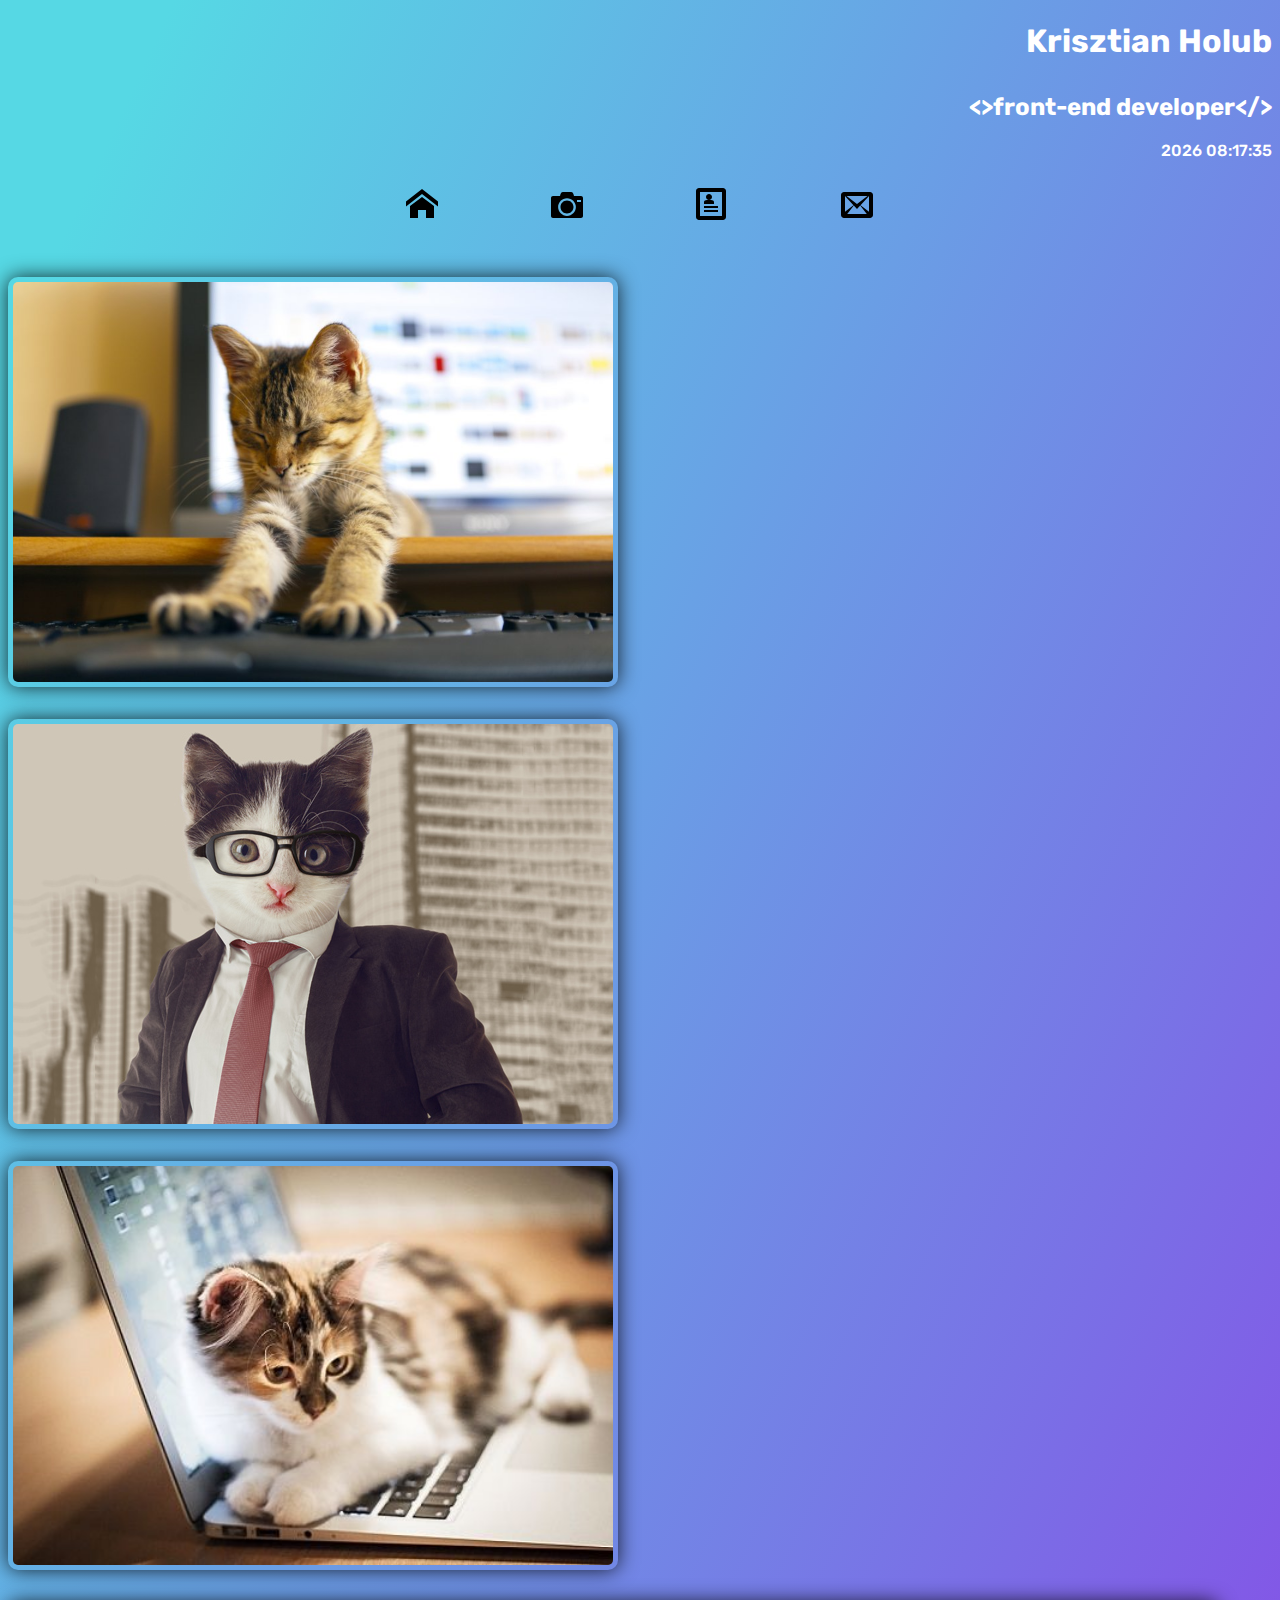
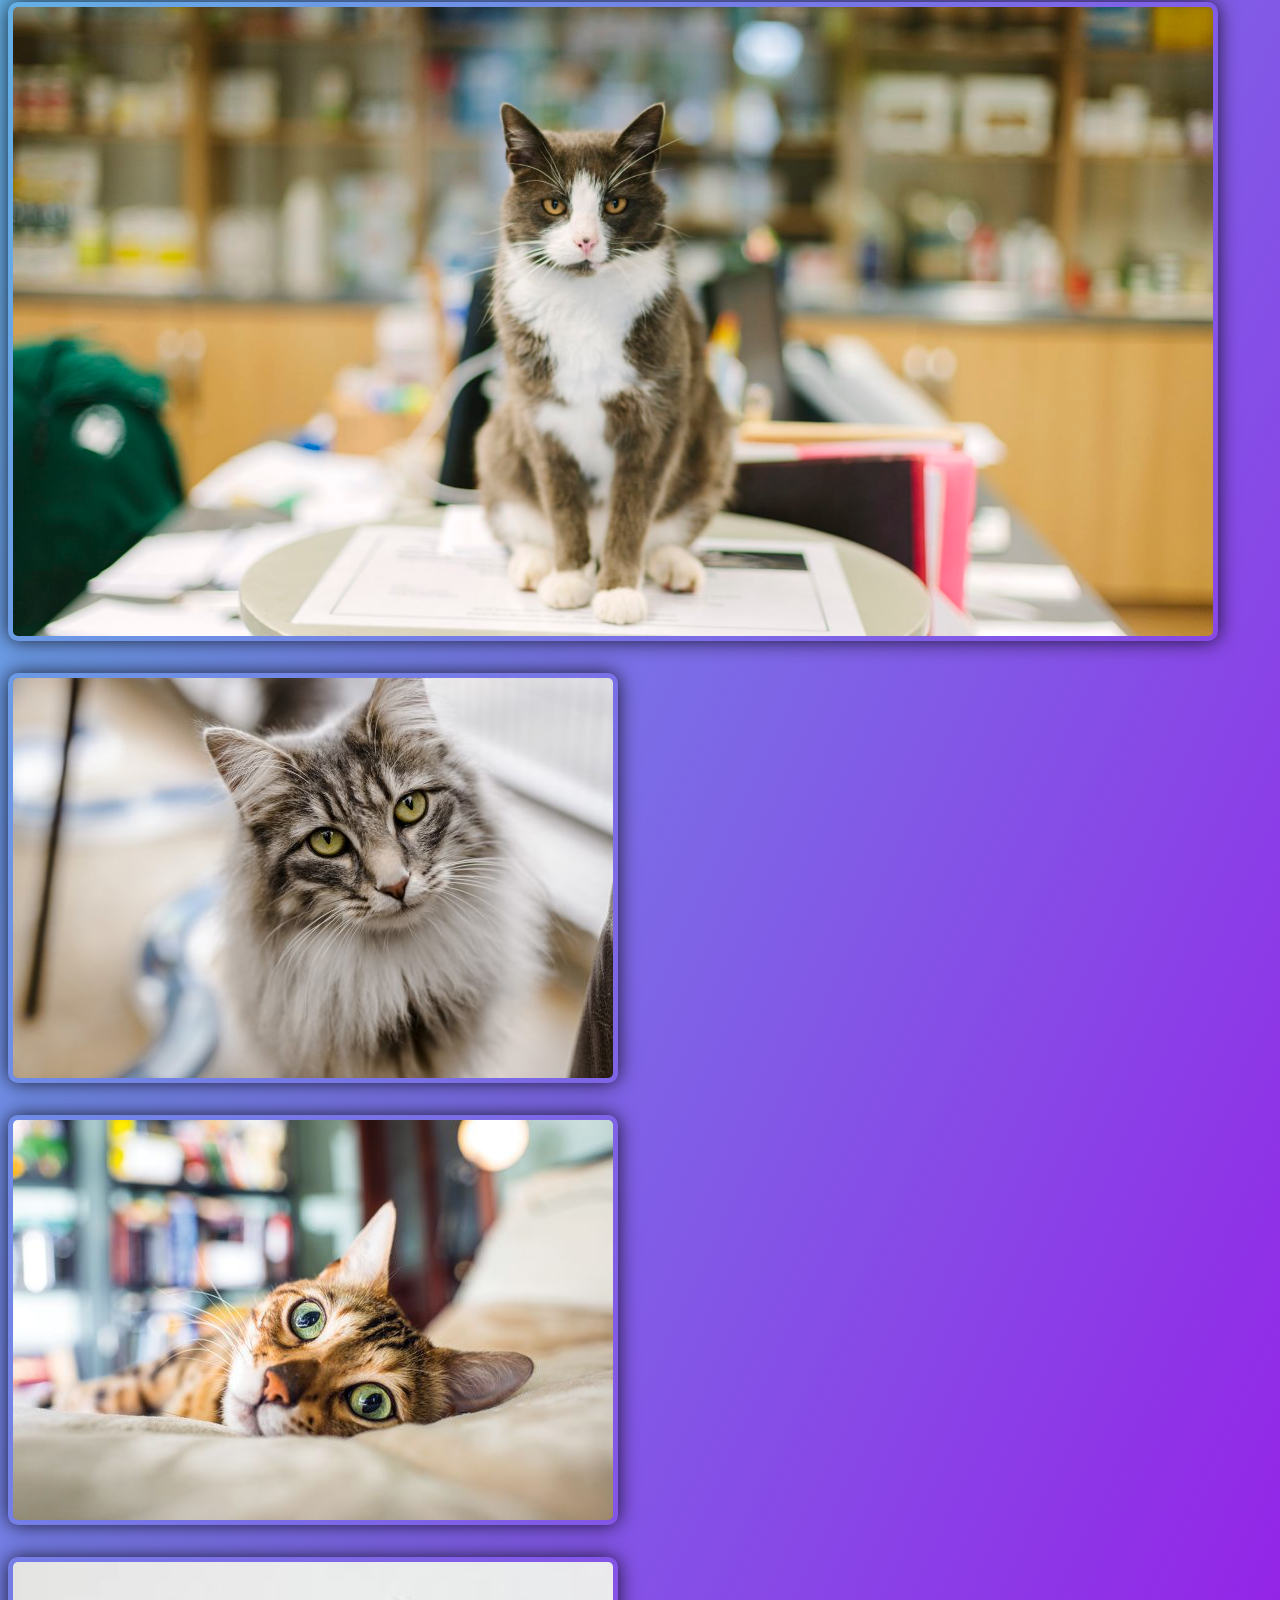
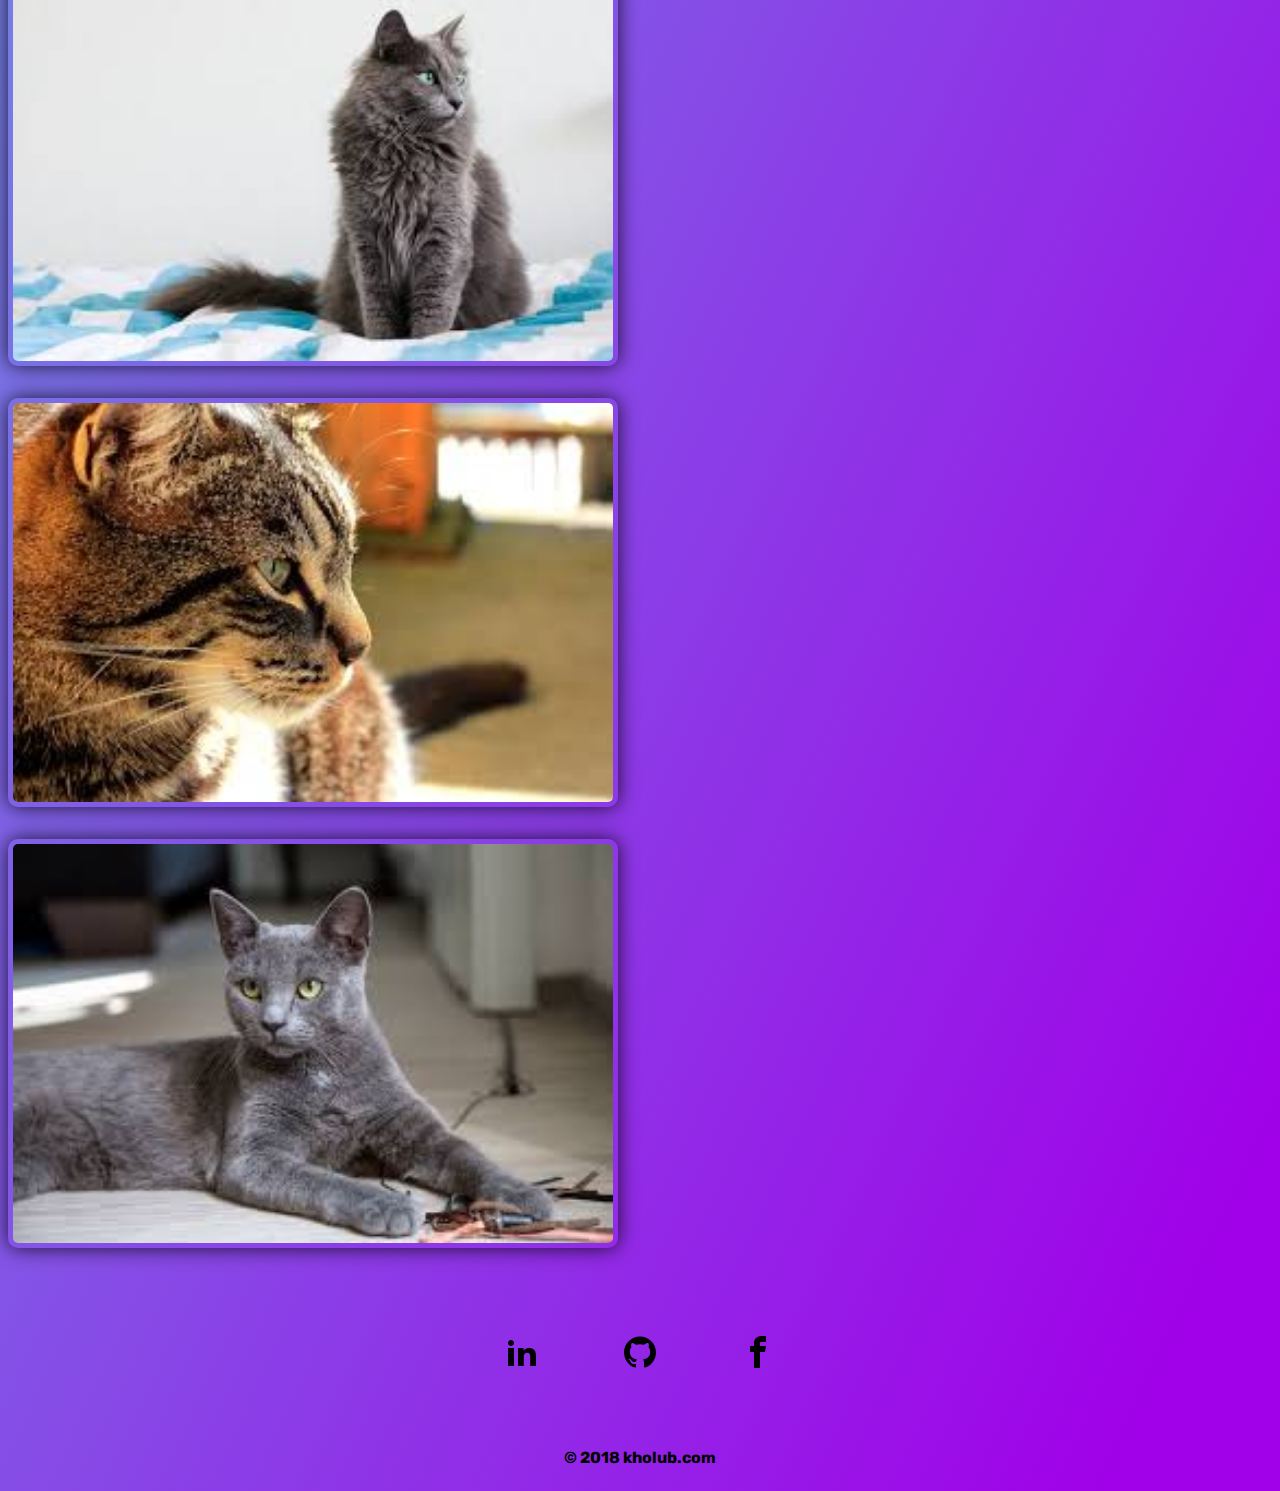
==== gallery.html @ 311d7472 "upload" ====
<!DOCTYPE html>
<html lang="en">

<head>
  <meta charset="UTF-8">
  <title>About Me Webpage</title>
  <link rel="stylesheet" href="https://stackpath.bootstrapcdn.com/bootstrap/4.1.3/css/bootstrap.min.css" integrity="sha384-MCw98/SFnGE8fJT3GXwEOngsV7Zt27NXFoaoApmYm81iuXoPkFOJwJ8ERdknLPMO" crossorigin="anonymous">
  <link rel="stylesheet" href="css/style.css">
  <link href="https://fonts.googleapis.com/css?family=Rubik" rel="stylesheet">
</head>

<body>
  <div class="container">
    <div class="row">
      <div class="col-md-12 header-title">
        <h1>Krisztian Holub</h1>
        <h2>&#60;&#62;front-end developer&#60;&#8725;&#62;</h2>
        <span id="clock"></span>
      </div>
      <div class="col-md-12">
        <nav class="main-nav">
          <ul>
            <li><a class="main-nav-item main-nav-home" href="index.html"><span class="visually-hidden">home</span></a></li>
            <li><a class="main-nav-item main-nav-gallery" href="#"><span class="visually-hidden">gallery</span></a></li>
            <li><a class="main-nav-item main-nav-info" href="resume.html"><span class="visually-hidden">resume</span></a></li>
            <li><a class="main-nav-item main-nav-mail" id="myBtn"> <span class="visually-hidden">mail</span></a></li>
          </ul>
        </nav>
      </div>
    </div>
    <div class="row">
      <div class="col-md-4">
        <img class="gallery-img" src="img/gallery/cat1.jpg" alt="image" width="600" height="400">
      </div>
      <div class="col-md-4">
        <img class="gallery-img" src="img/gallery/cat9.jpg" alt="image" width="600" height="400">
      </div>
      <div class="col-md-4">
        <img class="gallery-img" src="img/gallery/cat2.jpg" alt="image" width="600" height="400">
      </div>
    </div>
    <div class="row">
      <div class="col-md-12">
        <img class="gallery-img" src="img/gallery/cat11.jpg" alt="image" width="1200" height="900">
      </div>
    </div>
    <div class="row">
      <div class="col-md-6">
        <img class="gallery-img" src="img/gallery/cat14.jpg" alt="image" width="600" height="400">
      </div>
      <div class="col-md-6">
        <img class="gallery-img" src="img/gallery/cat13.jpg" alt="image" width="600" height="400">
      </div>
    </div>
    <div class="row">
      <div class="col-md-4">
        <img class="gallery-img" src="img/gallery/cat16.jpg" alt="image" width="600" height="400">
      </div>
      <div class="col-md-4">
        <img class="gallery-img" src="img/gallery/cat15.jpg" alt="image" width="600" height="400">
      </div>
      <div class="col-md-4">
        <img class="gallery-img" src="img/gallery/cat17.jpg" alt="image" width="600" height="400">
      </div>
    </div>
    <div class="row">
      <div class="col-md-12 main-social">
        <nav>
          <ul>
            <li><a class="social-button social-button-linkedin" href="https://www.linkedin.com/in/krisztian-holub-1a3079174/" target="_blank"><span class="visually-hidden">linkedin</span></a></li>
            <li><a class="social-button social-button-github" href="https://github.com/kholub1989" target="_blank"><span class="visually-hidden">github</span></a></li>
            <li><a class="social-button social-button-facebook" href="https://www.facebook.com/profile.php?id=100008832166844" target="_blank"><span class="visually-hidden">facebook</span></a></li>
          </ul>
        </nav>
      </div>
      <div class="col-md-12 main-social-webpage">
        <h4 class="copyright">&copy; 2018 kholub.com</h4>
      </div>
    </div>
  </div>
  <div class="row">
    <div id="myModal" class="col-md-12 modal">
      <!-- Modal content -->
      <div class="modal-content">
        <div class="modal-header">
          <span class="close">&times;</span>
        </div>
        <div class="modal-body">
          <form class="form" action="index.html" method="post" id="form">
            <div class="form-group">
              <label for="name">Name:</label>
              <input class="form-control" type="text" name="name" value="" id="name" required>
            </div>
            <div class="form-group">
              <label for="email">Email:</label>
              <input class="form-control" type="text" name="email" value="" id="email" placeholder="name@example.com" required>
            </div>
            <div class="form-group">
              <label for="tel">Tel:</label>
              <input class="form-control" type="text" name="tel" value="" id="tel">
            </div>
            <div class="form-group">
              <label for="massege">Message:</label>
              <textarea class="form-control" name="massage" rows="3" id="massege"></textarea>
            </div>
            <div class="form-group">
              <input class="form-control" type="submit" value="Submit">
            </div>
          </form>
        </div>
        <div class="modal-footer contact">
          <ul>
            <li class="contact-mail"><a class="contact-mail-link" href="mailTo:kholub1989@gmail.com">kholub1989@gmail.com</a></li>
            <li class="contact-mobile"><a class="contact-mobile-link" href="tel:3477252616">(347) 725-2616</a></li>
          </ul>
        </div>
      </div>
    </div>
  </div>
  <script src="script-main.js"></script>
</body>
---- css/style.css ----
body {
  font-family: 'Rubik', "Arial", sans-serif;
  font-size: 16px;
  line-height: 24px;
  font-weight: 500;
  background: linear-gradient(115deg, rgba(86, 216, 228, 1) 5%, rgba(160, 1, 232, 2) 95%);
}

.visually-hidden:not(:focus):not(:hover), input[type="checkbox"].visually-hidden, input[type="radio"].visually-hidden {
  position: absolute;
  width: 1px;
  height: 1px;
  margin: -1px;
  border: 0;
  padding: 0;
  white-space: nowrap;
  clip-path: inset(100%);
  clip: rect(0 0 0 0);
  overflow: hidden;
}

li {
  list-style: none;
}

img {
  max-width: 100%;
  height: auto;
}

/* === HEADER STARTS === */
.header-title {
  color: white;
  display: flex;
  flex-direction: column;
  align-items: flex-end;
  animation-duration: 2s;
  animation-name: slidein;
}

.header-title h2:hover {
  transform: scale(1.1);
  transition: all 600ms ease-in;
}

@keyframes slidein {
  from {
    opacity: 0;
    left: -1200px;
  }

  to {
    opacity: 1;
    left: 0;
  }
}

.article {
  margin: 0 0 40px;
}

.img {
  text-align: center;
}

.img img {
  box-shadow: 0 0 30px rgba(0, 0, 0, 0.8);
  border-radius: 15px;
}

.main-nav {
  display: flex;
  justify-content: center;
  padding: 10px 0 40px;
}

.main-nav ul {
  display: flex;
  justify-content: space-between;
  width: 500px;
  margin: 0;
  padding: 0;
}

.main-nav-item {
  width: 64px;
  height: 64px;
  display: flex;
  align-items: center;
  justify-content: center;
  border-radius: 50%;
}

.main-nav-home::after {
  content: "";
  position: relative;
  top: 50%;
  left: 50%;
  width: 32px;
  height: 32px;
  margin-top: -65px;
  margin-left: -65px;
  background-image: url("../img/home.svg");
}

.main-nav-gallery::after {
  content: "";
  position: relative;
  top: 50%;
  left: 50%;
  width: 32px;
  height: 32px;
  margin-top: -65px;
  margin-left: -65px;
  background-image: url("../img/camera.svg");
}

.main-nav-info::after {
  content: "";
  position: relative;
  top: 50%;
  left: 50%;
  width: 32px;
  height: 32px;
  margin-top: -65px;
  margin-left: -65px;
  background-image: url("../img/profile.svg");
}

.main-nav-mail::after {
  content: "";
  position: relative;
  top: 50%;
  left: 50%;
  width: 32px;
  height: 32px;
  margin-top: -65px;
  margin-left: -65px;
  background-image: url("../img/envelop.svg");
}

.main-nav-item:hover {
  box-shadow: 0 0 10px white;
  transform: scale(1.1);
  transition: all 200ms ease-in;
}

/* === HEADER ENDS === */
/* === MAIN STARTS === */
.article p::first-letter {
  font-size: 200%;
  padding-left: 40px;
}

p {
  font-size: 20px;
  line-height: 28px;
}

.skills h2 {
  padding-left: 20px;
}

.skill-set {
  text-align: center;
}

.skill-set span:first-child {
  color: black;
  font-size: 22px;
}

.skill-set span {
  color: white;
  border: 1px solid black;
  border-radius: 7px;
}

.skill-set span:first-child {
  border: none;
}

.skills {
  border-radius: 5px;
  border: 1px solid #363636;
  border-bottom-width: 3px;
}

.skills:hover {
  transform: scale(1.1);
  transition: all 200ms ease-in;
}

/* === MAIN ENDS === */
/* === PORTFOLIO STARTS === */
.portfolio-header {
  padding: 20px;
}

/* .mySlides {
  display: none
} */
.slideshow-container {
  max-width: 700px;
  /* position: relative; */
  margin: 0 auto;
}

.prev, .next {
  cursor: pointer;
  position: absolute;
  top: 50%;
  width: auto;
  padding: 15px;
  font-size: 32px;
  transition: 0.5s ease;
}

.next {
  right: 0;
  border-radius: 5px 0 0 5px;
}

.prev {
  left: 0;
  border-radius: 0 5px 5px 0;
}

.prev:hover, .next:hover {
  background-color: rgba(0, 0, 0, 0.3);
}

.text {
  color: #f2f2f2;
  font-size: 15px;
  padding: 8px 12px;
  text-align: center;
}

.dot {
  cursor: pointer;
  height: 15px;
  width: 15px;
  margin: 0 2px;
  background-color: rgba(86, 216, 228, 0.4);
  border-radius: 50%;
  display: inline-block;
  transition: background-color 0.6s ease;
}

.active, .dot:hover {
  background-color: rgba(86, 216, 228, 1);
}

.mySlides {
  animation-name: fade;
  animation-duration: 1s;
}

@keyframes fade {
  0% {
    opacity: 0.4;
  }

  100% {
    opacity: 1;
  }
}

/* === PORTFOLIO ENDS === */
/* === FOOTER STARTS === */
.main-social {
  text-align: center;
  display: flex;
  justify-content: center;
  padding: 40px 0;
}

.main-social ul {
  display: flex;
  justify-content: space-between;
  width: 300px;
  margin: 0;
  padding: 0;
}

.main-social-webpage {
  text-align: center;
}

.copyright {
  text-decoration: none;
  color: black;
}

.social-button {
  width: 64px;
  height: 64px;
  /* background-color: #e1e1e1; */
  display: flex;
  align-items: center;
  justify-content: center;
  border-radius: 50%;
}

.social-button-linkedin::after {
  content: "";
  position: relative;
  top: 50%;
  left: 50%;
  width: 32px;
  height: 32px;
  margin-top: -65px;
  margin-left: -65px;
  background-image: url("../img/linkedin2.svg");
}

.social-button-github::after {
  content: "";
  position: relative;
  top: 50%;
  left: 50%;
  width: 32px;
  height: 32px;
  margin-top: -65px;
  margin-left: -65px;
  background-image: url("../img/github.svg");
}

.social-button-facebook::after {
  content: "";
  position: relative;
  top: 50%;
  left: 50%;
  width: 32px;
  height: 32px;
  margin-top: -65px;
  margin-left: -65px;
  background-image: url("../img/facebook.svg");
}

.social-button:hover {
  /* background-color: #e74246; */
  box-shadow: 0 0 10px white;
  transform: scale(1.1);
  transition: all 200ms ease-in;
}

/* === FOOTER ENDS === */
/* === GALLERY STARTS === */
.gallery-img {
  border-radius: 10px;
  /* border: 2px solid #ddd; */
  border-bottom-width: 3px;
  padding: 5px;
  margin-bottom: 25px;
  box-shadow: 0 0 20px rgba(0, 0, 0, 0.8);
}

.gallery-img:hover {
  box-shadow: 0 0 20px lightblue;
  transform: scale(1.05);
}

.gallery-img:nth-child(4):hover {
  transform: scale(1.02);
}

/* === GALLERY ENDS === */
/* === RESUME STARTS === */
.main::first-letter {
  font-size: 200%;
  padding-left: 40px;
}

.education {
  padding: 20px;
}

.education div {
  padding: 10px 20px;
}

.education p:first-child {
  color: white;
}

.education p:nth-child(2) {
  text-decoration: underline;
}

.resume-header {
  text-align: right;
}

.resume-header a {
  color: white;
  text-decoration: none;
}

.resume-skills li {
  list-style: circle;
  font-size: 18px;
  line-height: 22px;
}

/* === RESUME ENDS === */
/* === MODAL STARTS === */
.form-control {
  border-radius: 5px;
  border: 1px solid #363636;
  border-bottom-width: 3px;
  padding: 5px;
}

.contact-mail a,
.contact-mobile a {
  color: black;
}

.contact-mail a:hover,
.contact-mobile a:hover {
  color: white;
  transition: all 200ms ease-in;
}

.contact-mail-link {
  position: relative;
  padding-left: 30px;
}

.contact-mail-link::before {
  content: "";
  position: absolute;
  left: 0;
  width: 20px;
  height: 20px;
  background-image: url("../img/mail.svg");
  background-repeat: no-repeat;
  background-size: contain;
}

.contact-mobile-link {
  position: relative;
  padding-left: 30px;
}

.contact-mobile-link::before {
  content: "";
  position: absolute;
  left: 0;
  width: 20px;
  height: 20px;
  background-image: url("../img/mobile.svg");
  background-repeat: no-repeat;
  background-size: contain;
}

.modal {
  display: none;
  position: fixed;
  z-index: 1;
  padding-top: 50px;
  left: 0;
  top: 0;
  width: 100%;
  height: 100%;
  overflow: auto;
  background-color: rgb(0, 0, 0);
  background-color: rgba(0, 0, 0, 0.4);
}

.modal-content {
  position: relative;
  background-color: #fefefe;
  margin: auto;
  padding: 0;
  border: 1px solid #888;
  width: 65%;
  box-shadow: 0 30px 50px 0 rgba(0, 1, 1, 0.75);
  animation-name: animatetop;
  animation-duration: 0.8s
}

@keyframes animatetop {
  from {
    top: -300px;
    opacity: 0
  }

  to {
    top: 0;
    opacity: 1
  }
}

.close {
  color: white;
  float: right;
  font-size: 32px;
  font-weight: bold;
  transition: all 200ms ease-in;
}

.close:hover,
.close:focus {
  color: #000;
  text-decoration: none;
  cursor: pointer;
}

.modal-header {
  border-radius: 4px 4px 0 0;
  padding: 5px 15px;
  background: linear-gradient(115deg, rgba(86, 216, 228, 1) 5%, rgba(160, 1, 232, 2) 95%);
  color: white;
}

.modal-footer {
  border-radius: 0 0 4px 4px;
  padding: 5px 10px 0 0;
  background: linear-gradient(115deg, rgba(86, 216, 228, 1) 5%, rgba(160, 1, 232, 2) 95%);
}

/* === MODAL ENDS === */
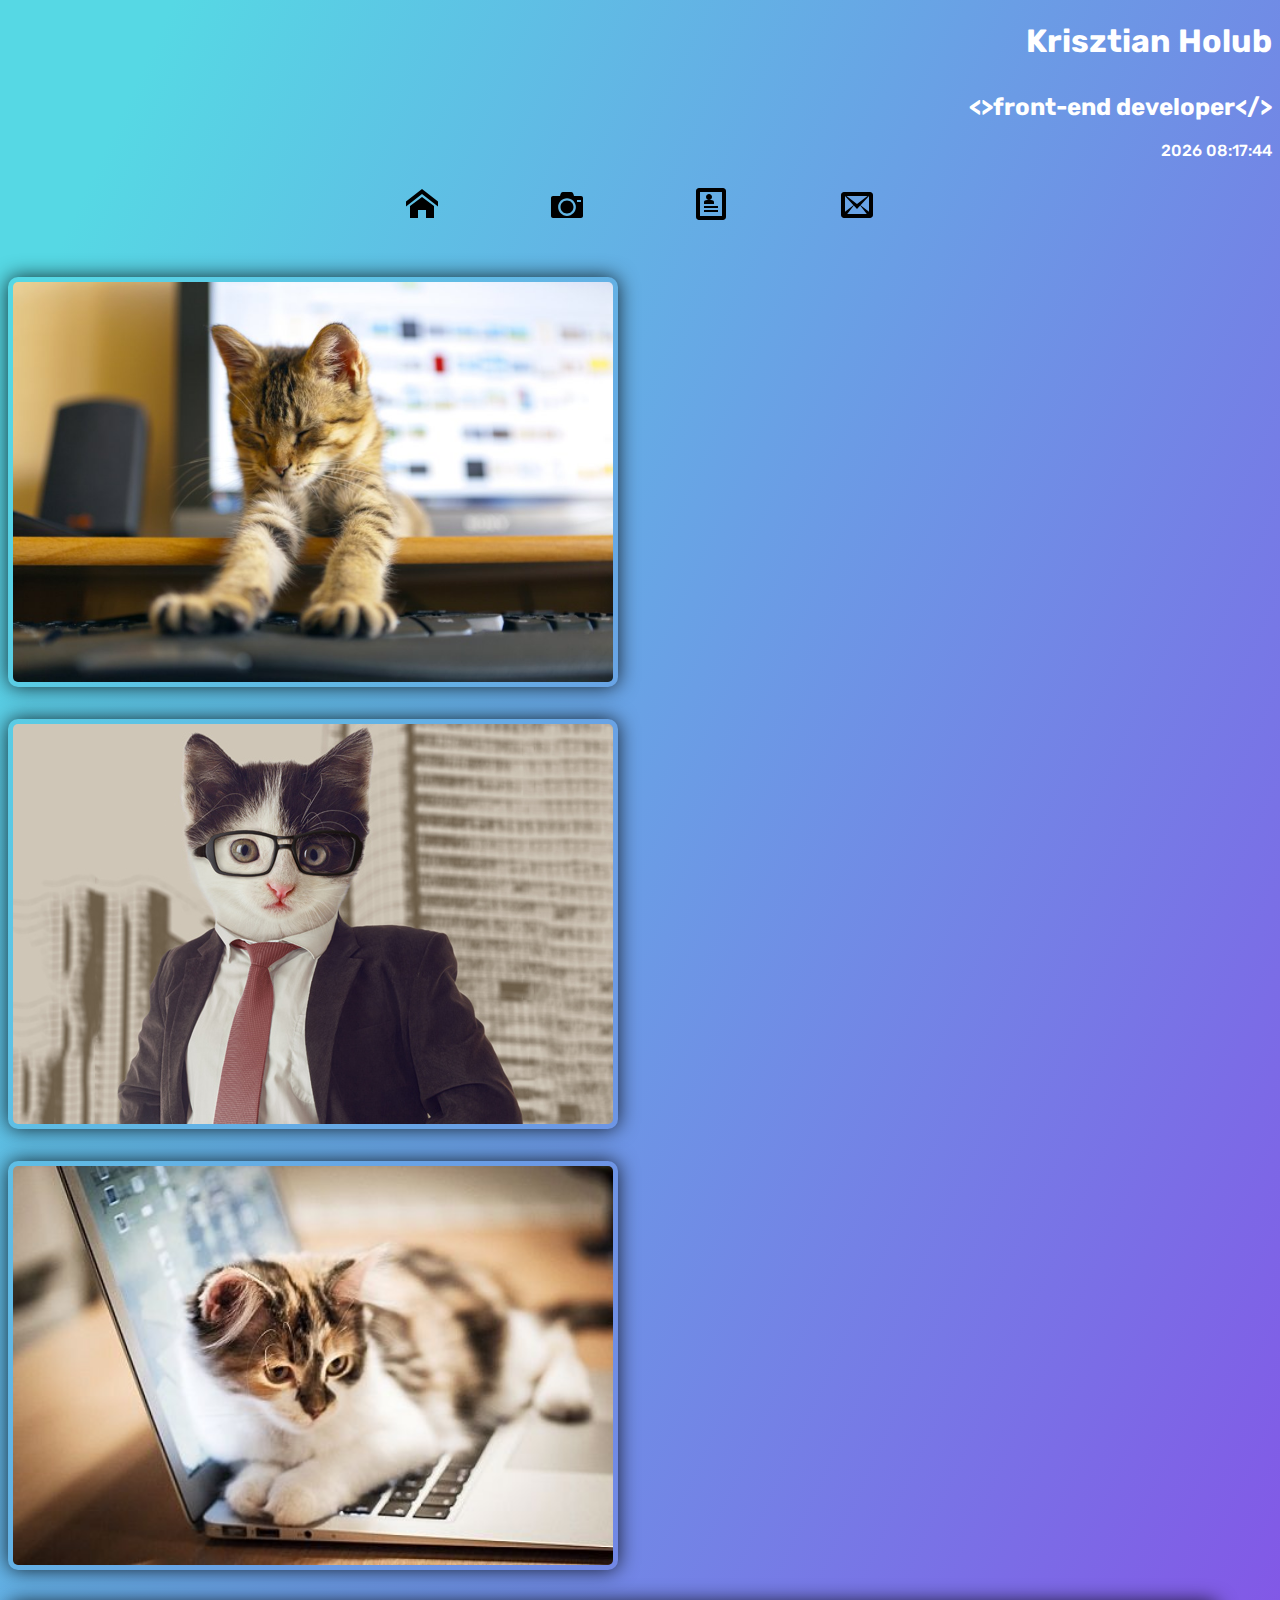
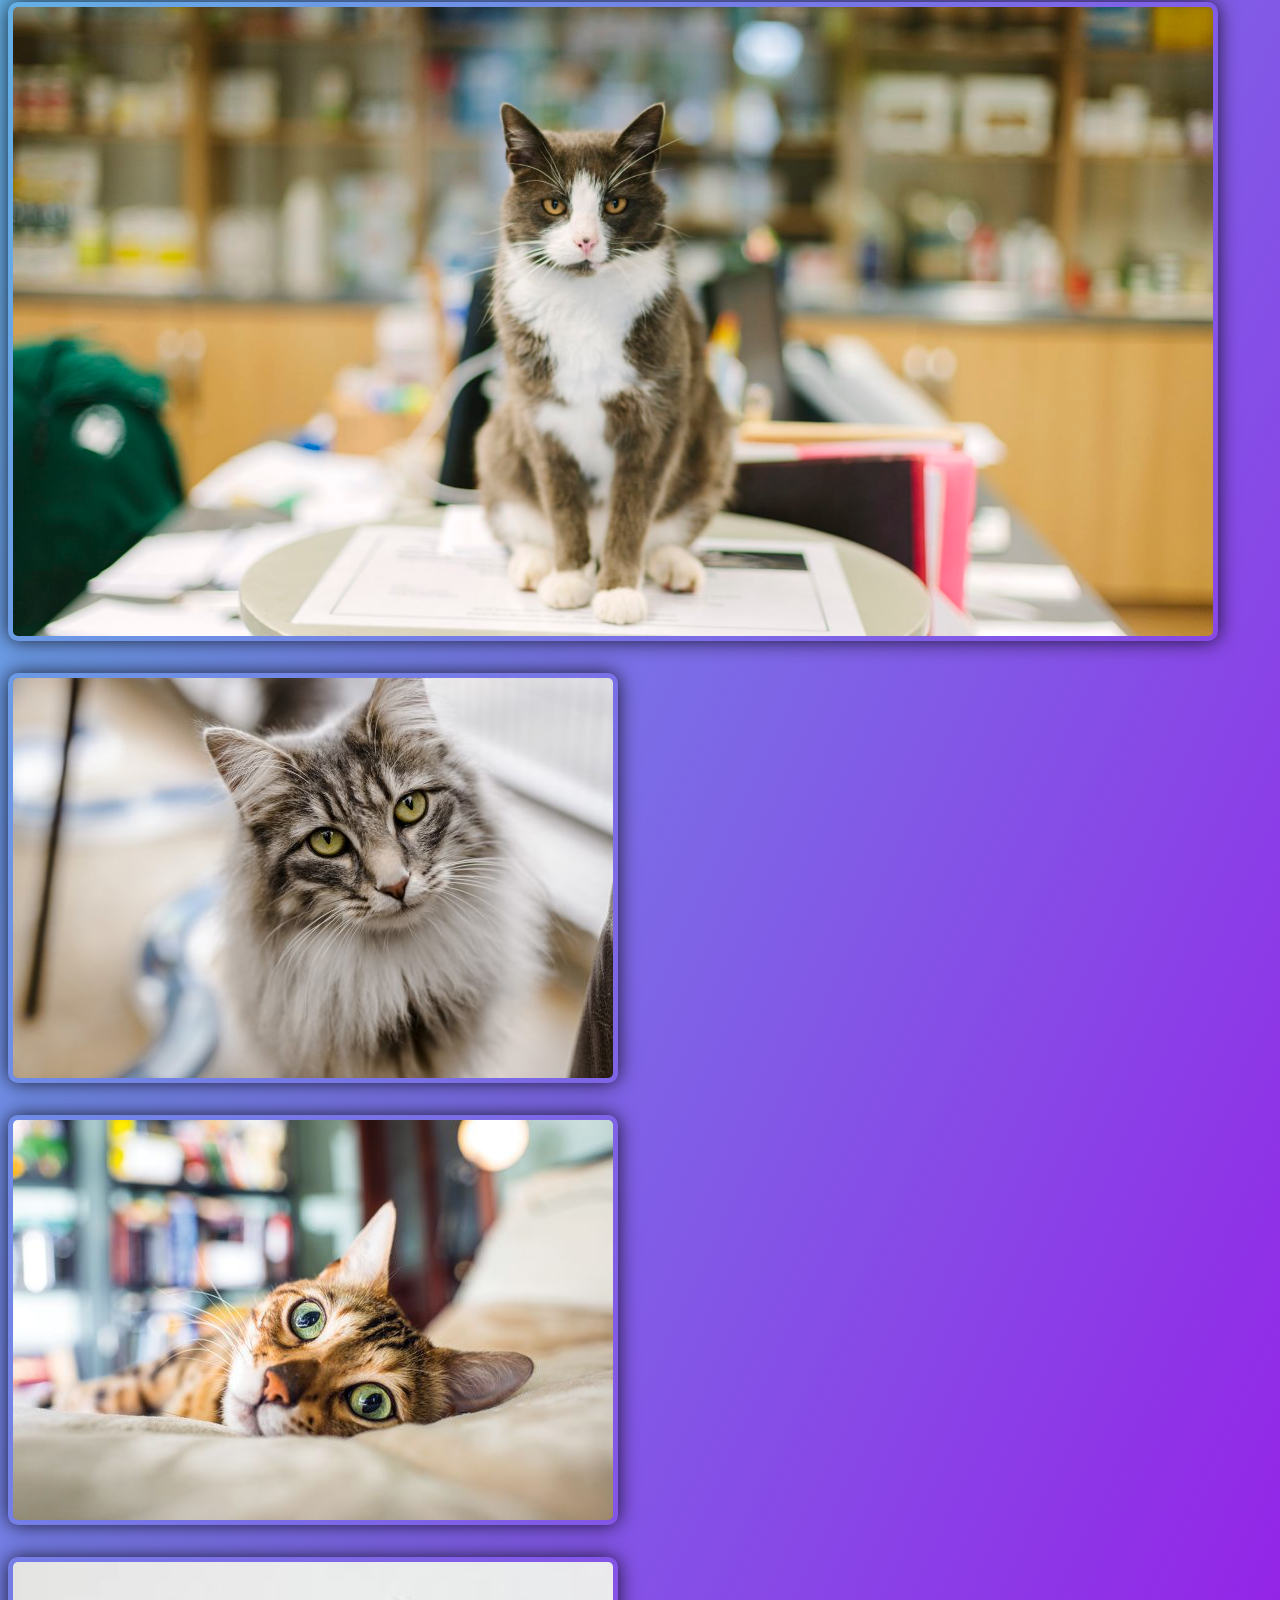
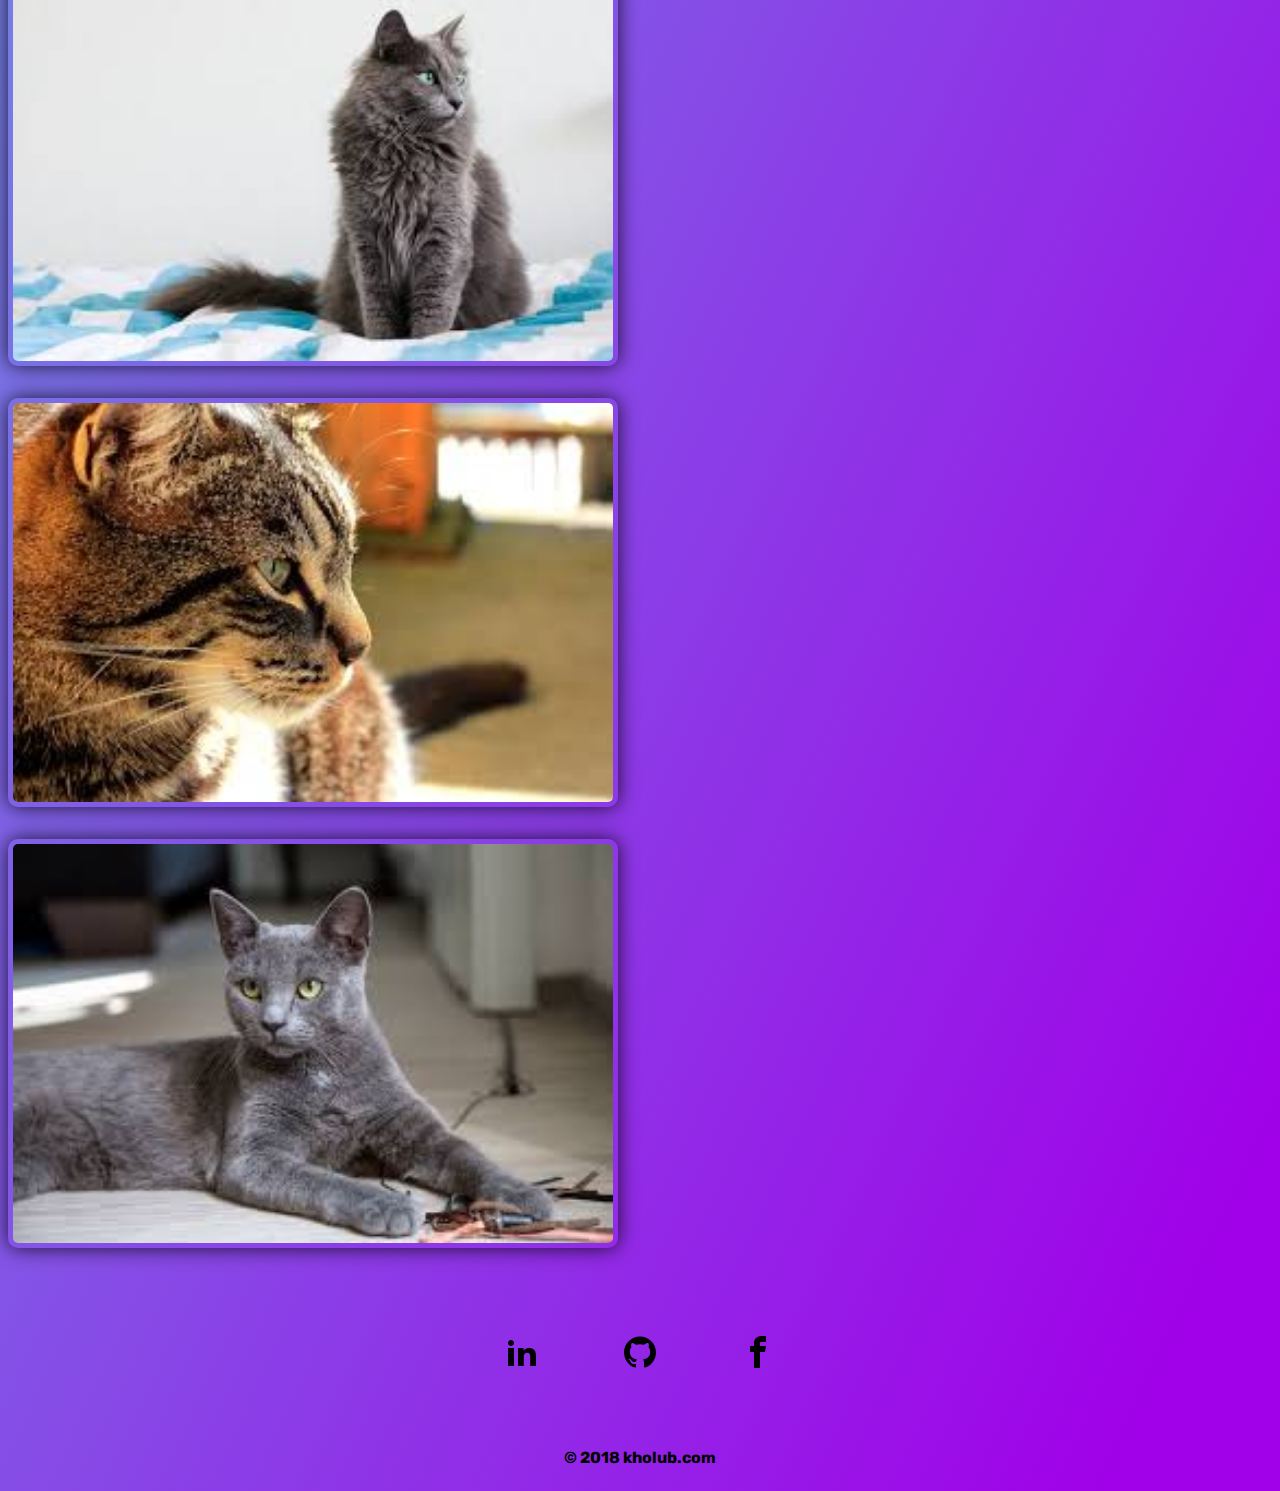
==== commit c18db7aa: "add meta viewport" ====
--- a/gallery.html
+++ b/gallery.html
@@ -3,6 +3,7 @@
 
 <head>
   <meta charset="UTF-8">
+  <meta name="viewport" content="width=device-width, initial-scale=1.0">
   <title>About Me Webpage</title>
   <link rel="stylesheet" href="https://stackpath.bootstrapcdn.com/bootstrap/4.1.3/css/bootstrap.min.css" integrity="sha384-MCw98/SFnGE8fJT3GXwEOngsV7Zt27NXFoaoApmYm81iuXoPkFOJwJ8ERdknLPMO" crossorigin="anonymous">
   <link rel="stylesheet" href="css/style.css">
